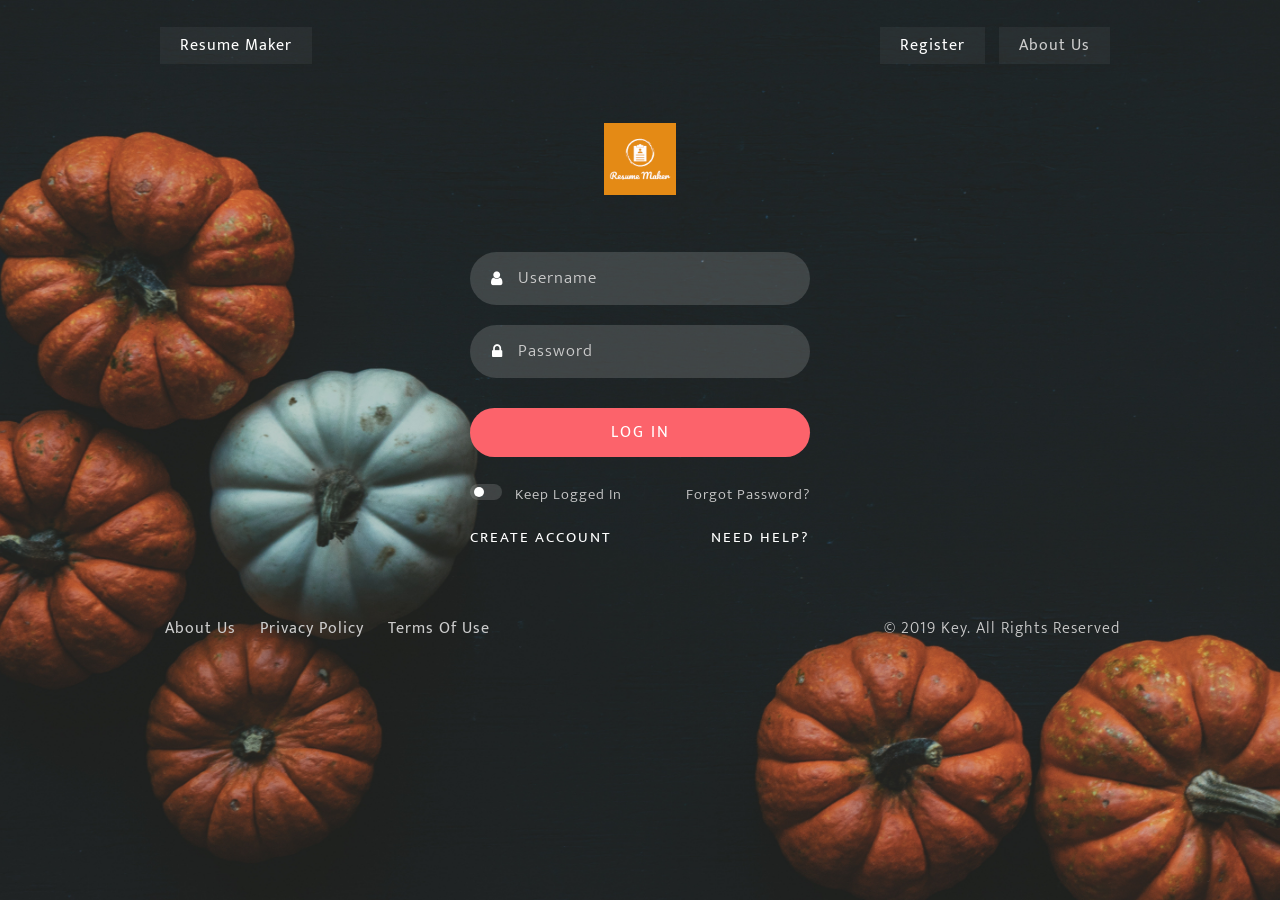
==== WikfixResume/index.html @ b77ed5fc "Testing after integration" ====
<!DOCTYPE html>
<html lang="zxx">

<head>
    <meta charset="utf-8">
    <meta name="viewport" content="width=device-width, initial-scale=1, shrink-to-fit=no">
    <meta http-equiv="x-ua-compatible" content="ie=edge">
    <link rel="icon" href="img/logo.png">
    <script>
        addEventListener("load", function () {
            setTimeout(hideURLbar, 0);
        }, false);

        function hideURLbar() {
            window.scrollTo(0, 1);
        }

    </script>
    <title>Resume Maker - Login</title>
    <!-- Font Awesome -->
    <link rel="stylesheet" href="https://use.fontawesome.com/releases/v5.8.2/css/all.css">
    
    <link rel="stylesheet" href="css/font-awesome.min.css" type="text/css" media="all">
    <!-- Bootstrap core CSS -->
    <!--<link href="css/bootstrap.min.css" rel="stylesheet"> -->
    <!-- Material Design Bootstrap -->
   <!--<link href="css/mdb.min.css" rel="stylesheet">-->
     <!-- Index-Page-CSS -->
     <link rel="stylesheet" href="css/style.css" type="text/css" media="all">
     <!-- //fonts -->
    <link rel="stylesheet" href="css/font-awesome.min.css" type="text/css" media="all">
    <!-- Google fonts -->
	<link href="//fonts.googleapis.com/css?family=Quattrocento+Sans:400,400i,700,700i" rel="stylesheet">
	<link href="//fonts.googleapis.com/css?family=Mukta:200,300,400,500,600,700,800" rel="stylesheet">
	<!-- Google fonts -->
</head>

<body>
<!-- main navigation -->
<section class="main">
<div class="layer">
<header>
        <div class="bottom-grid">
			<div class="links">
            <!-- Navbar brand -->
            <ul class="links-unordered-list">
                <li class="active">
                <a class="navbar-brand" href="index.html">Resume Maker</a>
                </li>
            </ul>
            </div>
            
			<div class="links">
				<ul class="links-unordered-list">
                    <li class="active">
                        <a href="signup.html" class="">Register</a>
                    </li>
                    <li class="active">
						<a href="about.html"  class="">About Us</a>
					</li>
				</ul>
			</div>
		</div>
       
</header>
<!-- main navigation -->

<!-- main layout -->
<main>
    <!-- main container -->
    <div class="container ">
        
        <!-- grid row -->
        <div class="row">          
            <div class="content-w3ls">
                    <div class="text-center icon">
                        <img src="img/logo.png" height="72" width="72" class="mb-4 rounded img-fluid"
                         alt="Resume Maker Logo">
                    </div>
                    <div class="content-bottom">
                        <form action="#" id="login-form" method="post">
                            <div class="field-group">
                                <span class="fa fa-user" aria-hidden="true"></span>
                                <div class="wthree-field">
                                    <input name="email" id="email" type="email" value="" placeholder="Username" required>
                                </div>
                            </div>
                            <div class="field-group">
                                <span class="fa fa-lock" aria-hidden="true"></span>
                                <div class="wthree-field">
                                    <input name="password" id="password" type="password" placeholder="Password">
                                </div>
                            </div>
                            <div class="wthree-field">
                                    <button type="submit" class="btn btn-primary btn-block">Log In</button>
                            </div>
                            <ul class="list-login">
                                <li class="switch-agileits">
                                    <label class="switch">
                                        <input type="checkbox">
                                        <span class="slider round"></span>
                                        keep Logged in
                                    </label>
                                </li>
                                <li>
                                    <a href="#" class="text-right">forgot password?</a>
                                </li>
                                <li class="clearfix"></li>
                            </ul>
                            <ul class="list-login-bottom">
                                <li class="">
                                    <a href="signup.html" class="">Create Account</a>
                                </li>
                                <li class="active">
                                    <a href="faq.html" class="text-right">Need Help?</a>
                                </li>
                                <li class="clearfix"></li>
                            </ul>
                        </form>
                    </div>
                </div>
            <div class="bottom-grid1">
                    <div class="links">
                        <ul class="links-unordered-list">
                            <li class="">
                                <a href="about.html" class="">About Us</a>
                            </li>
                            <li class="">
                                <a href="#" class="">Privacy Policy</a>
                            </li>
                            <li class="">
                                <a href="#" class="">Terms of Use</a>
                            </li>
                        </ul>
                    </div>
                    <div class="copyright">
                        <p>© 2019 Key. All rights reserved </a>
                        </p>
                    </div>
                </div>  
            <!-- grid row -->
        </div>
        
        <!-- grid row -->
        
        <!-- grid row -->
        
        <!-- main container -->
    </div>
</main>

<!-- main layout -->
<!-- footer -->
<footer>

</footer>

<!-- footer -->
<!-- SCRIPTS -->
<!-- JQuery -->
<script type="text/javascript" src="js/jquery-3.4.1.min.js"></script>
<!-- Bootstrap tooltips -->
<script type="text/javascript" src="js/popper.min.js"></script>
<!-- Bootstrap core JavaScript -->
<script type="text/javascript" src="js/bootstrap.min.js"></script>
<!-- MDB core JavaScript -->
<script type="text/javascript" src="js/mdb.min.js"></script>
<script src="js/modules/events-handler.js"></script>
    <script src="js/jquery.validate.min.js"></script>
    <script src="js/form-validation.js"></script>
</div>
</section>
</body>

</html>
---- WikfixResume/css/style.css ----
/*
Author: W3layout
Author URL: http://w3layouts.com
License: Creative Commons Attribution 3.0 Unported
License URL: http://creativecommons.org/licenses/by/3.0/
*/

/*--reset--*/

html,
body,
div,
span,
applet,
object,
iframe,
h1,
h3,
h4,
h5,
p,
blockquote,
pre,
a,
abbr,
acronym,
address,
big,
cite,
code,
del,
dfn,
em,
img,
ins,
kbd,
q,
s,
samp,
small,
strike,
strong,
sub,
sup,
tt,
var,
b,
u,
i,
dl,
dt,
dd,
ol,
nav ul,
nav li,
fieldset,
form,
label,
legend,
table,
caption,
tbody,
tfoot,
thead,
tr,
th,
td,
article,
aside,
canvas,
details,
embed,
figure,
figcaption,
footer,
header,
hgroup,
menu,
nav,
output,
ruby,
section,
summary,
time,
mark,
audio,
video {
    margin: 0;
    padding: 0;
    border: 0;
    font-size: 100%;
    font: inherit;
    vertical-align: baseline;
}

article,
aside,
details,
figcaption,
figure,
footer,
header,
hgroup,
menu,
nav,
section {
    display: block;
}

ol,
ul {
    list-style: none;
    margin: 0px;
    padding: 0px;
}

blockquote,
q {
    quotes: none;
}

blockquote:before,
blockquote:after,
q:before,
q:after {
    content: '';
    content: none;
}

table {
    border-collapse: collapse;
    border-spacing: 0;
}

/*--start editing from here--*/

a {
    text-decoration: none;
}

.txt-rt {
    text-align: right;
}

/* text align right */

.txt-lt {
    text-align: left;
}

/* text align left */

.txt-center {
    text-align: center;
}

/* text align center */

.float-rt {
    float: right;
}

/* float right */

.float-lt {
    float: left;
}

/* float left */

.clearfix {
    clear: both;
}

/* clear float */

.pos-relative {
    position: relative;
}

/* Position Relative */

.pos-absolute {
    position: absolute;
}

/* Position Absolute */

.vertical-base {
    vertical-align: baseline;
}

/* vertical align baseline */

.vertical-top {
    vertical-align: top;
}

/* vertical align top */

nav.vertical ul li {
    display: block;
}

/* vertical menu */

nav.horizontal ul li {
    display: inline-block;
}

/* horizontal menu */

img {
    max-width: 100%;
}

/*--end reset--*/
body a:hover {
    text-decoration: none;
}

.clearfix {
    clear: both;
}

/* content */

/*
  Responsive form elements
  Flexbox layout
*/

/*/////////////// GLOBAL STYLES ////////////////////*/

body {
    font-size: 16px;
    font-weight: 300;
    color: #ddd;
    letter-spacing: 1px;
    border: none;
    background: transparent;
    box-sizing: border-box;
    font-family: 'Mukta', sans-serif;
    width: 100%;
    outline: none;
}

.main {
    background: url(../img/bp.jpg) no-repeat center;
    background-size: cover;
    -webkit-background-size: cover;
    -moz-background-size: cover;
    -o-background-size: cover;
    -ms-background-size: cover;
    position: relative;
    min-height: 100vh;
}

.layer {
    padding: 2em 0;
}

.text-center {
    text-align: center;
}

/*/////////////// FONT STYLES ////////////////////*/

.content-w3ls {
    max-width: 500px;
    margin: 6em auto;
}

ul.links-unordered-list li.active a {
    background: rgba(255, 255, 255, 0.05);
    padding: 5px 20px;
    color: #fff;
}

.icon span.fa {
    font-size: 60px;
    color: #eee;
}

.icon {
    margin-bottom: 3em;
}

.content-bottom {
    padding: 0em 4em;
    margin: 0 1em;
    position: relative;
    z-index: 1;
}

.logo h1 a {
    font-size: 25px;
    color: #fff;
    text-transform: capitalize;
    font-weight: 600;
    letter-spacing: 1px;
}

.content-w3ls ul li {
    display: inline-block;
}

li.switch-agileits {
    float: left;
}

ul.list-login li:nth-child(2) {
    float: right;
}

ul.list-login-bottom li:nth-child(2) {
    float: right;
}

.field-group label {
    font-size: 15px;
}

.check {
    margin: .5em 0;
}

.checkbox input,
.radio input {
    position: absolute;
    left: -9999px;
}

.checkbox i {
    position: absolute;
    bottom: 5px;
    left: 2px;
    display: block;
    width: 14px;
    height: 14px;
    outline: none;
    border: none;
    background: #fff;
}

.check label {
    margin: 0;
    font-size: 1em;
    text-transform: capitalize;
    color: #fff;
    letter-spacing: 1px;
    font-weight: 300;
}

.checkbox {
    position: relative;
    padding-left: 28px !important;
    cursor: pointer;
}

.checkbox input:checked + i:after,
.radio input:checked + i:after {
    opacity: 1;
}


.checkbox input + i:after,
.radio input + i:after {
    position: absolute;
    opacity: 0;
    transition: opacity 0.1s;
    -o-transition: opacity 0.1s;
    -ms-transition: opacity 0.1s;
    -moz-transition: opacity 0.1s;
    -webkit-transition: opacity 0.1s;
}

/*/////////////// FORM STYLES ////////////////////*/

form .field-group {
    background: rgba(255, 255, 255, 0.15);
    display: flex;
    display: flex;
    display: -webkit-box;
    /* OLD - iOS 6-, Safari 3.1-6 */
    display: -moz-box;
    /* OLD - Firefox 19- (buggy but mostly works) */
    display: -ms-flexbox;
    /* TWEENER - IE 10 */
    display: -webkit-flex;
    /* NEW - Chrome */
    margin-bottom: 20px;
    padding: 2px 10px 2px 0;
    border-radius: 35px;
    -webkit-border-radius: 35px;
    -moz-border-radius: 35px;
    -ms-border-radius: 35px;
    -o-border-radius: 35px;
}

form .field-group span {
    flex: 1;
    -webkit-box-flex: 1; /* OLD - iOS 6-, Safari 3.1-6 */
    -moz-box-flex: 1; /* OLD - Firefox 19- */
    width: 20%; /* For old syntax, otherwise collapses. */
    -webkit-flex: 1; /* Chrome */
    -ms-flex: 1; /* IE 10 */
    color: #fff;
    background: transparent;
    line-height: 49px;
    text-align: right;
}

ul.list-login {
    margin-top: 1.5em;
    margin-bottom: 1em;
}

form .field-group .wthree-field {
    flex: 4 50%;
    -webkit-box-flex: 4 50%; /* OLD - iOS 6-, Safari 3.1-6 */
    -moz-box-flex: 4 50%; /* OLD - Firefox 19- */
    -webkit-flex: 4 50%; /* Chrome */
    -ms-flex: 4 50%; /* IE 10 */
}

.wthree-field button.btn {
    background: #fc636b;
    border: none;
    color: #fff;
    padding: 11px 15px;
    text-transform: uppercase;
    font-family: 'Mukta', sans-serif;
    font-size: 16px;
    width: 100%;
    margin-top: 10px;
    letter-spacing: 2px;
    cursor: pointer;
    transition: 0.5s all;
    -webkit-transition: 0.5s all;
    -moz-transition: 0.5s all;
    -o-transition: 0.5s all;
    -ms-transition: 0.5s all;
    border-radius: 35px;
    -webkit-border-radius: 35px;
    -moz-border-radius: 35px;
    -ms-border-radius: 35px;
    -o-border-radius: 35px;
}

.bottom-grid, .bottom-grid1 {
    display: flex;
    display: -webkit-box;
    display: -moz-box;
    display: -ms-flexbox;
    display: -webkit-flex;
    justify-content: space-between;
    margin: 0em 10em;
}

ul.links-unordered-list li {
    display: inline-block;
    margin-right: 10px;
}

ul.links-unordered-list li a {
    font-size: 16px;
    color: #ccc;
    font-weight: normal;
    letter-spacing: 1px;
    padding: 0 5px;
    text-transform: capitalize;
}

.wthree-field input {
    padding: 10px 0 10px 15px;
    font-size: 17px;
    font-weight: 300;
    color: #ddd;
    letter-spacing: 1px;
    border: none;
    background: transparent;
    box-sizing: border-box;
    font-family: 'Mukta', sans-serif;
    width: 100%;
    outline: none;
}

::-webkit-input-placeholder { /* Chrome/Opera/Safari */
    color: #ccc;
}

::-moz-placeholder { /* Firefox 19+ */
    color: #ccc;
}

::-ms-input-placeholder { /* IE 10+ */
    color: #ccc;
}

::-moz-placeholder { /* Firefox 18- */
    color: #ccc;
}

/* switch */

label.switch {
    position: relative;
    display: inline-block;
    height: 18px;
    padding-left: 3em;
    cursor: pointer;
    color: #ccc;
    font-weight: 300;
}

li:nth-child(2) a,
label.switch {
    font-size: 15px;
    letter-spacing: 1px;
    font-weight: 300;
    color: #ccc !important;
    text-transform: capitalize;
}

ul.list-login-bottom li:nth-child(1) a, ul.list-login-bottom li:nth-child(2) a {
    font-size: 15px;
    letter-spacing: 2px;
    font-weight: normal;
    text-transform: uppercase;
    color: #fff !important;
}

li:nth-child(2) a, li:nth-child(1) a {
    color: #fff;
}

.switch input {
    display: none;
}

.slider {
    position: absolute;
    cursor: pointer;
    top: 2px;
    left: 0;
    right: 0;
    bottom: 0;
    width: 21%;
    background-color: rgba(255, 255, 255, 0.15);
    -webkit-transition: .4s;
    transition: .4s;
}

.slider:before {
    position: absolute;
    content: "";
    height: 10px;
    width: 10px;
    left: 4px;
    bottom: 3px;
    background-color: white;
    -webkit-transition: .4s;
    transition: .4s;
}

input:checked + .slider {
    background-color: #fc636b;
}

input:focus + .slider {
    box-shadow: 0 0 1px #2196F3;
}

input:checked + .slider:before {
    -webkit-transform: translateX(14px);
    -ms-transform: translateX(14px);
    transform: translateX(14px);
}

/* Rounded sliders */

.slider.round {
    border-radius: 34px;
}

.slider.round:before {
    border-radius: 50%;
}

/* //switch */
.copyright p {
    color: #ccc;
    letter-spacing: 1px;
    font-size: 16px;
    font-weight: 300;
    word-spacing: 1px;
    text-transform: capitalize;
}

.copyright p a {
    color: #fff;
}

/* -- Responsive code -- */
@media screen and (max-width: 1280px) {
    .content-w3ls {
        margin: 4em auto;
    }
}

@media screen and (max-width: 1080px) {
    .bottom-grid, .bottom-grid1 {
        margin: 0em 5em;
    }

    .icon span.fa {
        font-size: 50px;
    }
}

@media screen and (max-width: 900px) {
    .bottom-grid, .bottom-grid1 {
        margin: 0em 2em;
    }
}

@media screen and (max-width: 800px) {
    .bottom-grid1 {
        flex-direction: column;
        text-align: center;
    }

    .copyright {
        margin-top: 1em;
    }
}

@media screen and (max-width: 768px) {
    .logo h1 a {
        font-size: 22px;
    }
}

@media screen and (max-width: 668px) {

    .content-w3ls {
        margin: 3em auto;
    }

    ul.links-unordered-list li a, .copyright p {
        font-size: 15px;
    }

    ul.links-unordered-list li {
        margin-right: 0px;
    }

    ul.list-login {
        margin-bottom: .5em;
    }

    .icon {
        margin-bottom: 2em;
    }

    .icon span.fa {
        font-size: 40px;
    }

    ul.list-login-bottom li:nth-child(1) a, ul.list-login-bottom li:nth-child(2) a {
        font-size: 14px;
    }
}

@media screen and (max-width: 600px) {
    .copyright p {
        color: #fff;
        letter-spacing: 1px;
    }
}

@media screen and (max-width: 568px) {
    .content-bottom {
        padding: 0em 2.5em;
    }

    .content-w3ls {
        margin: 3em auto 2em;
        max-width: 450px;
    }
}

@media screen and (max-width: 480px) {
    .logo h1 a {
        font-size: 20px;
    }
}

@media screen and (max-width: 415px) {
    .bottom-grid, .bottom-grid1 {
        flex-direction: column;
        text-align: center;
    }

    .logo {
        margin-bottom: 10px;
    }

    form .field-group {
        padding: 0px 10px 0px 0;
    }

    .wthree-field button.btn {
        font-size: 15px;
    }

    ul.list-login-bottom li:nth-child(1) a, ul.list-login-bottom li:nth-child(2) a {
        font-size: 13px;
    }

    .bottom-grid, .bottom-grid1 {
        margin: 0em 1em;
    }
}

@media screen and (max-width: 384px) {
    .content-bottom {
        padding: 0em 1em;
    }

    .layer {
        padding: 1em 0;
    }

    label.switch {
        padding-left: 2.5em;
    }
}

@media screen and (max-width: 375px) {

}

@media screen and (max-width: 320px) {

}

/* -- //Responsive code -- 
body {
    padding-top: 80px;
}

.login-div form, .sign-up-div form, .questionnaire-div form {
    margin-bottom: 15px;
    background: #f3f3f3;
    box-shadow: 0 2px 2px rgba(0, 0, 0, 0.3);
    padding: 30px;
}

.login-div h2, .sign-up-div h2, .questionnaire-div h2 {
    margin: 0 0 15px;
}

.form-control, .btn {
    min-height: 38px;
    border-radius: 2px;
}

.btn {
    font-size: 15px;
    font-weight: bold;
}
*/
.questionnaire-form .iti.iti--allow-dropdown {
    display: block !important;
}

.form-group.required .control-label:after {
    content: "*";
    color: red;
}

footer {
    position: fixed;
    height: 50px;
    /* background-color: red; */
    bottom: 0px;
    left: 0px;
    right: 0px;
    margin-bottom: 0px;
}
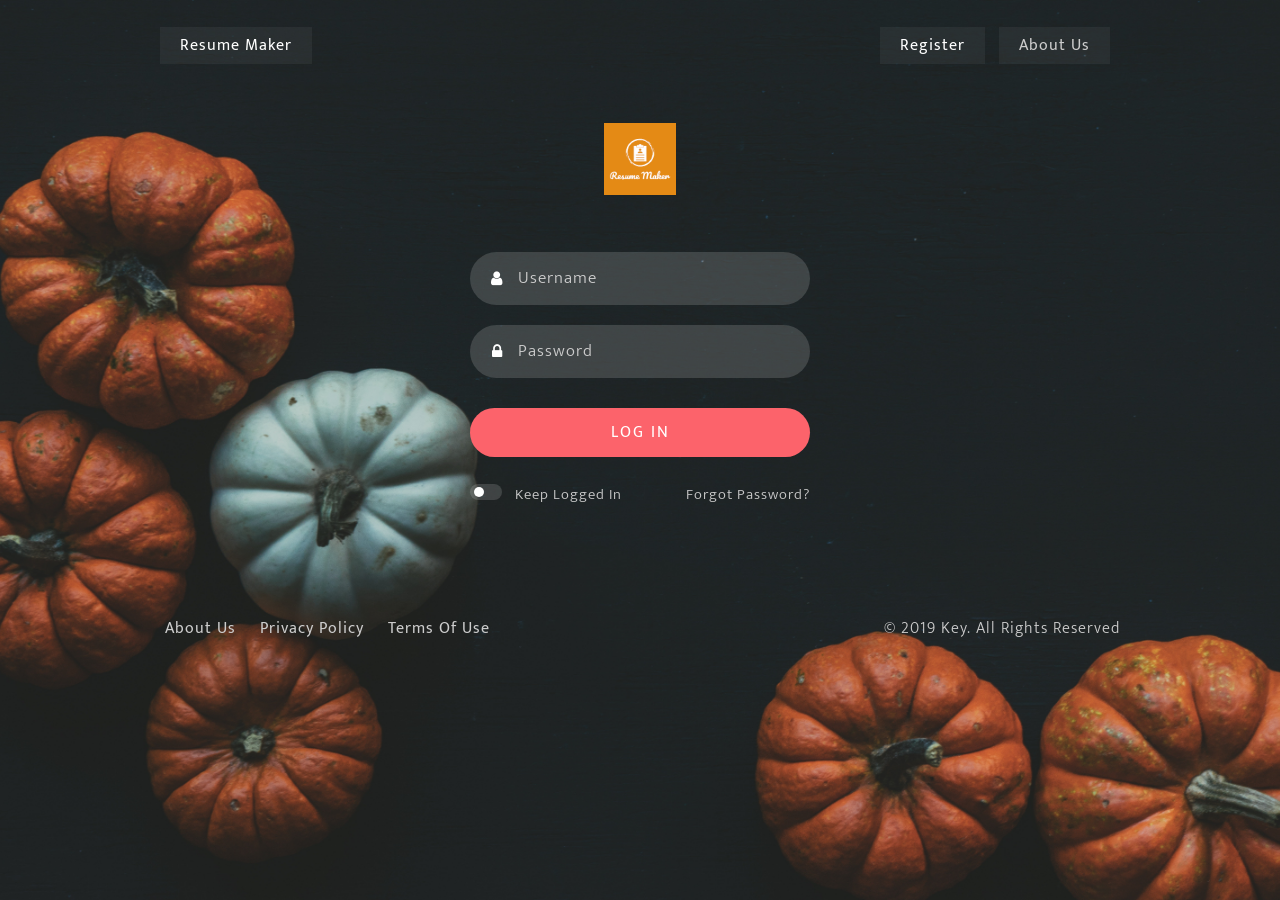
==== commit e10823e7: "updated about page" ====
--- a/WikfixResume/index.html
+++ b/WikfixResume/index.html
@@ -108,12 +108,7 @@
                                 <li class="clearfix"></li>
                             </ul>
                             <ul class="list-login-bottom">
-                                <li class="">
-                                    <a href="signup.html" class="">Create Account</a>
-                                </li>
-                                <li class="active">
-                                    <a href="faq.html" class="text-right">Need Help?</a>
-                                </li>
+                               
                                 <li class="clearfix"></li>
                             </ul>
                         </form>
@@ -166,8 +161,8 @@
 <!-- MDB core JavaScript -->
 <script type="text/javascript" src="js/mdb.min.js"></script>
 <script src="js/modules/events-handler.js"></script>
-    <script src="js/jquery.validate.min.js"></script>
-    <script src="js/form-validation.js"></script>
+<script src="js/jquery.validate.min.js"></script>
+<!--script src="js/form-validation.js"></script-->
 </div>
 </section>
 </body>
--- a/WikfixResume/css/style.css
+++ b/WikfixResume/css/style.css
@@ -789,4 +789,9 @@
     left: 0px;
     right: 0px;
     margin-bottom: 0px;
+}
+
+.selected {
+    border: solid 4px orange;
+    box-shadow: 0px 12px 22px 1px #333;
 }
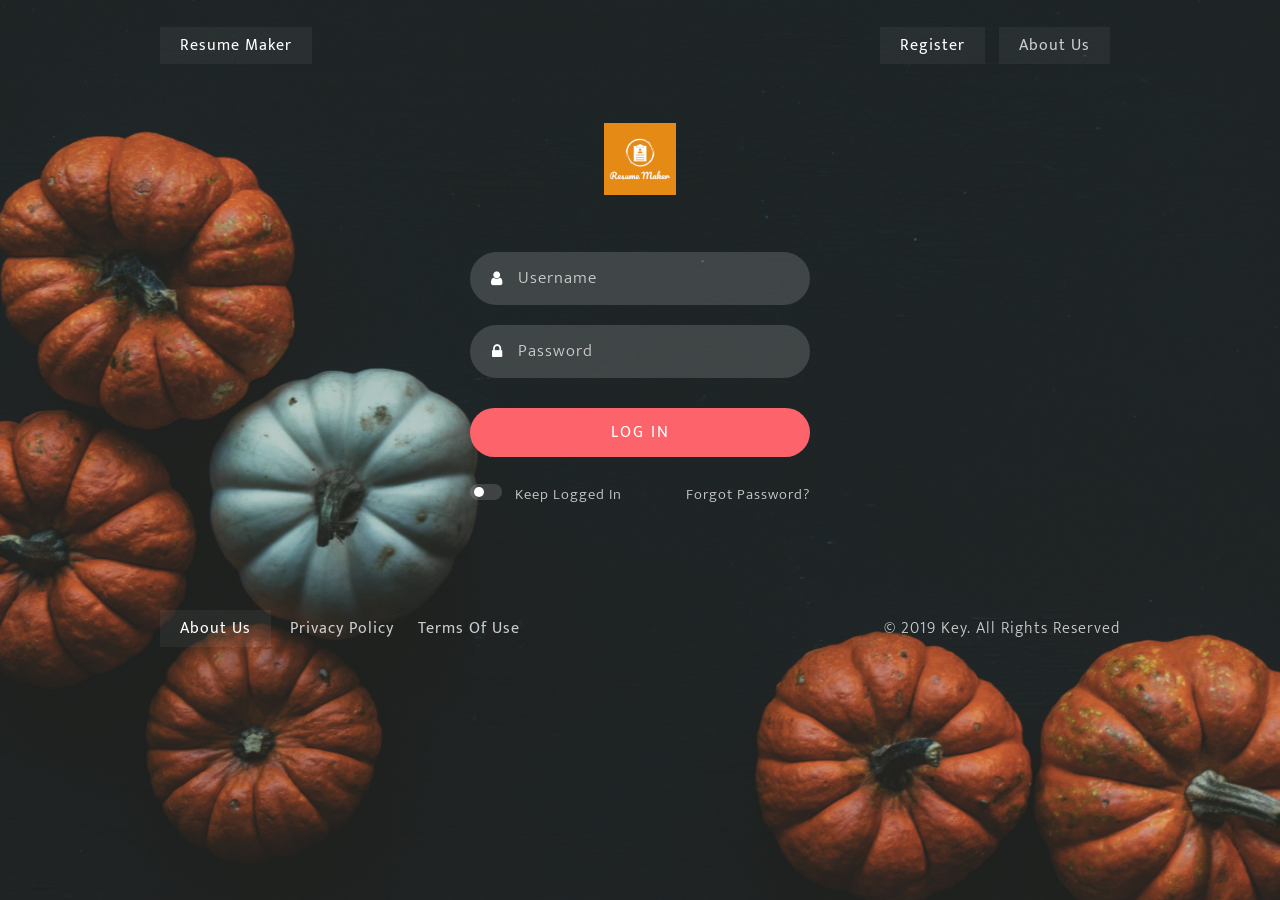
==== commit 774ffbf2: "about page" ====
--- a/WikfixResume/index.html
+++ b/WikfixResume/index.html
@@ -117,7 +117,7 @@
             <div class="bottom-grid1">
                     <div class="links">
                         <ul class="links-unordered-list">
-                            <li class="">
+                            <li class="active">
                                 <a href="about.html" class="">About Us</a>
                             </li>
                             <li class="">
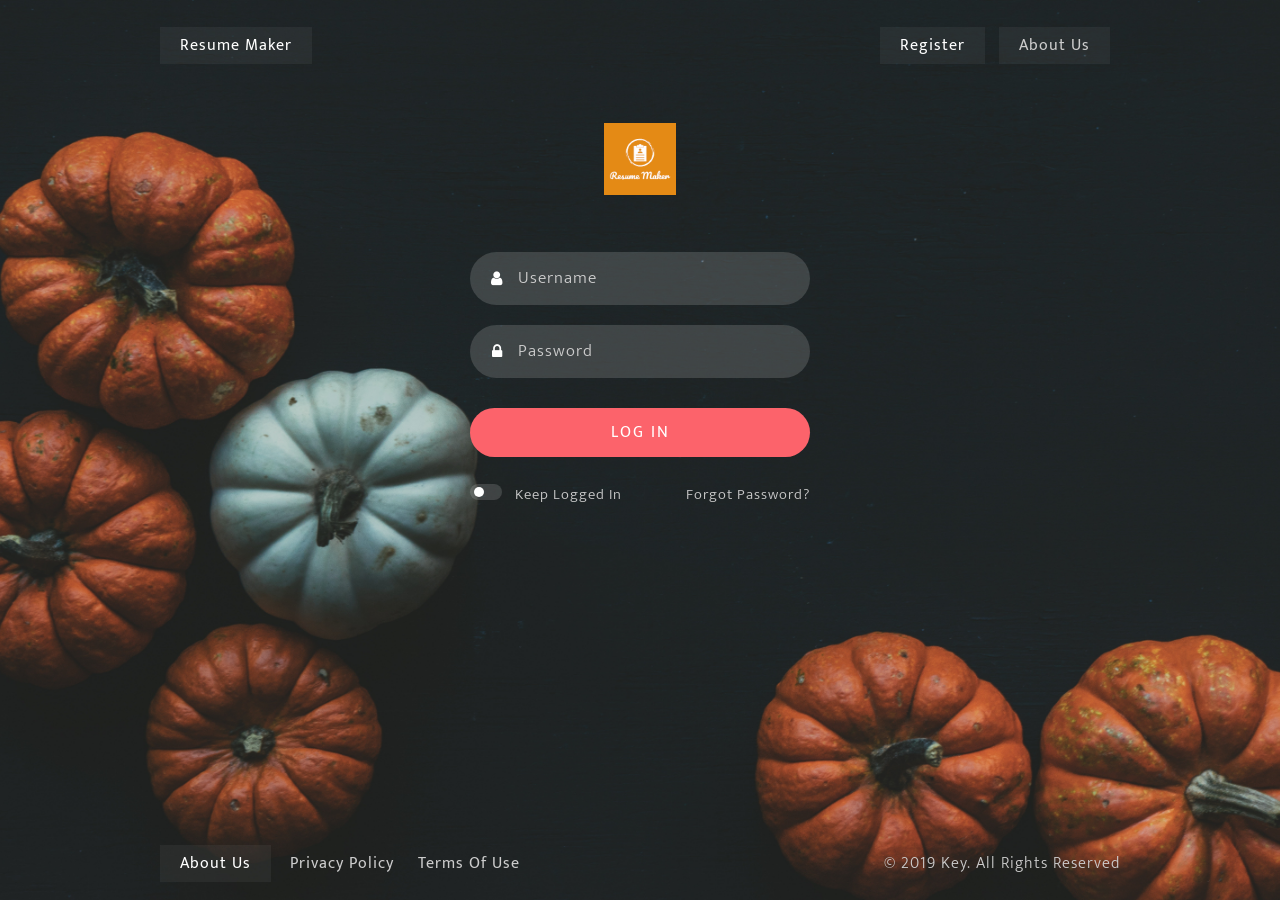
==== commit 29738394: "Added Terms of Use in Footer" ====
--- a/WikfixResume/index.html
+++ b/WikfixResume/index.html
@@ -10,11 +10,11 @@
         addEventListener("load", function () {
             setTimeout(hideURLbar, 0);
         }, false);
-
+        
         function hideURLbar() {
             window.scrollTo(0, 1);
         }
-
+    
     </script>
     <title>Resume Maker - Login</title>
     <!-- Font Awesome -->
@@ -24,146 +24,146 @@
     <!-- Bootstrap core CSS -->
     <!--<link href="css/bootstrap.min.css" rel="stylesheet"> -->
     <!-- Material Design Bootstrap -->
-   <!--<link href="css/mdb.min.css" rel="stylesheet">-->
-     <!-- Index-Page-CSS -->
-     <link rel="stylesheet" href="css/style.css" type="text/css" media="all">
-     <!-- //fonts -->
+    <!--<link href="css/mdb.min.css" rel="stylesheet">-->
+    <!-- Index-Page-CSS -->
+    <link rel="stylesheet" href="css/style.css" type="text/css" media="all">
+    <!-- //fonts -->
     <link rel="stylesheet" href="css/font-awesome.min.css" type="text/css" media="all">
     <!-- Google fonts -->
-	<link href="//fonts.googleapis.com/css?family=Quattrocento+Sans:400,400i,700,700i" rel="stylesheet">
-	<link href="//fonts.googleapis.com/css?family=Mukta:200,300,400,500,600,700,800" rel="stylesheet">
-	<!-- Google fonts -->
+    <link href="//fonts.googleapis.com/css?family=Quattrocento+Sans:400,400i,700,700i" rel="stylesheet">
+    <link href="//fonts.googleapis.com/css?family=Mukta:200,300,400,500,600,700,800" rel="stylesheet">
+    <!-- Google fonts -->
 </head>
 
 <body>
 <!-- main navigation -->
 <section class="main">
-<div class="layer">
-<header>
-        <div class="bottom-grid">
-			<div class="links">
-            <!-- Navbar brand -->
-            <ul class="links-unordered-list">
-                <li class="active">
-                <a class="navbar-brand" href="index.html">Resume Maker</a>
-                </li>
-            </ul>
+    <div class="layer">
+        <header>
+            <div class="bottom-grid">
+                <div class="links">
+                    <!-- Navbar brand -->
+                    <ul class="links-unordered-list">
+                        <li class="active">
+                            <a class="navbar-brand" href="index.html">Resume Maker</a>
+                        </li>
+                    </ul>
+                </div>
+                
+                <div class="links">
+                    <ul class="links-unordered-list">
+                        <li class="active">
+                            <a href="signup.html" class="">Register</a>
+                        </li>
+                        <li class="active">
+                            <a href="about.html" class="">About Us</a>
+                        </li>
+                    </ul>
+                </div>
             </div>
-            
-			<div class="links">
-				<ul class="links-unordered-list">
-                    <li class="active">
-                        <a href="signup.html" class="">Register</a>
-                    </li>
-                    <li class="active">
-						<a href="about.html"  class="">About Us</a>
-					</li>
-				</ul>
-			</div>
-		</div>
-       
-</header>
-<!-- main navigation -->
-
-<!-- main layout -->
-<main>
-    <!-- main container -->
-    <div class="container ">
         
-        <!-- grid row -->
-        <div class="row">          
-            <div class="content-w3ls">
-                    <div class="text-center icon">
-                        <img src="img/logo.png" height="72" width="72" class="mb-4 rounded img-fluid"
-                         alt="Resume Maker Logo">
+        </header>
+        <!-- main navigation -->
+        
+        <!-- main layout -->
+        <main>
+            <!-- main container -->
+            <div class="container ">
+                
+                <!-- grid row -->
+                <div class="row">
+                    <div class="content-w3ls">
+                        <div class="text-center icon">
+                            <img src="img/logo.png" height="72" width="72" class="mb-4 rounded img-fluid"
+                                 alt="Resume Maker Logo">
+                        </div>
+                        <div class="content-bottom">
+                            <form action="#" id="login-form" method="post">
+                                <div class="field-group">
+                                    <span class="fa fa-user" aria-hidden="true"></span>
+                                    <div class="wthree-field">
+                                        <input name="email" id="email" type="email" value="" placeholder="Username"
+                                               required>
+                                    </div>
+                                </div>
+                                <div class="field-group">
+                                    <span class="fa fa-lock" aria-hidden="true"></span>
+                                    <div class="wthree-field">
+                                        <input name="password" id="password" type="password" placeholder="Password">
+                                    </div>
+                                </div>
+                                <div class="wthree-field">
+                                    <button type="submit" class="btn btn-primary btn-block">Log In</button>
+                                </div>
+                                <ul class="list-login">
+                                    <li class="switch-agileits">
+                                        <label class="switch">
+                                            <input type="checkbox">
+                                            <span class="slider round"></span>
+                                            keep Logged in
+                                        </label>
+                                    </li>
+                                    <li>
+                                        <a href="#" class="text-right">forgot password?</a>
+                                    </li>
+                                    <li class="clearfix"></li>
+                                </ul>
+                                <ul class="list-login-bottom">
+                                    
+                                    <li class="clearfix"></li>
+                                </ul>
+                            </form>
+                        </div>
                     </div>
-                    <div class="content-bottom">
-                        <form action="#" id="login-form" method="post">
-                            <div class="field-group">
-                                <span class="fa fa-user" aria-hidden="true"></span>
-                                <div class="wthree-field">
-                                    <input name="email" id="email" type="email" value="" placeholder="Username" required>
-                                </div>
-                            </div>
-                            <div class="field-group">
-                                <span class="fa fa-lock" aria-hidden="true"></span>
-                                <div class="wthree-field">
-                                    <input name="password" id="password" type="password" placeholder="Password">
-                                </div>
-                            </div>
-                            <div class="wthree-field">
-                                    <button type="submit" class="btn btn-primary btn-block">Log In</button>
-                            </div>
-                            <ul class="list-login">
-                                <li class="switch-agileits">
-                                    <label class="switch">
-                                        <input type="checkbox">
-                                        <span class="slider round"></span>
-                                        keep Logged in
-                                    </label>
-                                </li>
-                                <li>
-                                    <a href="#" class="text-right">forgot password?</a>
-                                </li>
-                                <li class="clearfix"></li>
-                            </ul>
-                            <ul class="list-login-bottom">
-                               
-                                <li class="clearfix"></li>
-                            </ul>
-                        </form>
-                    </div>
+                    <!-- grid row -->
                 </div>
+                
+                <!-- grid row -->
+                
+                <!-- grid row -->
+                
+                <!-- main container -->
+            </div>
+        </main>
+        
+        <!-- main layout -->
+        <!-- footer -->
+        <footer>
             <div class="bottom-grid1">
-                    <div class="links">
-                        <ul class="links-unordered-list">
-                            <li class="active">
-                                <a href="about.html" class="">About Us</a>
-                            </li>
-                            <li class="">
-                                <a href="#" class="">Privacy Policy</a>
-                            </li>
-                            <li class="">
-                                <a href="#" class="">Terms of Use</a>
-                            </li>
-                        </ul>
-                    </div>
-                    <div class="copyright">
-                        <p>© 2019 Key. All rights reserved </a>
-                        </p>
-                    </div>
-                </div>  
-            <!-- grid row -->
-        </div>
+                <div class="links">
+                    <ul class="links-unordered-list">
+                        <li class="active">
+                            <a href="about.html" class="">About Us</a>
+                        </li>
+                        <li class="">
+                            <a href="#" class="">Privacy Policy</a>
+                        </li>
+                        <li class="">
+                            <a target="_blank" href="https://pastebin.com/3WXmsxsU" class="">Terms of Use</a>
+                        </li>
+                    </ul>
+                </div>
+                <div class="copyright">
+                    <p>© 2019 Key. All rights reserved </a>
+                    </p>
+                </div>
+            </div>
+        </footer>
         
-        <!-- grid row -->
-        
-        <!-- grid row -->
-        
-        <!-- main container -->
+        <!-- footer -->
+        <!-- SCRIPTS -->
+        <!-- JQuery -->
+        <script type="text/javascript" src="js/jquery-3.4.1.min.js"></script>
+        <!-- Bootstrap tooltips -->
+        <script type="text/javascript" src="js/popper.min.js"></script>
+        <!-- Bootstrap core JavaScript -->
+        <script type="text/javascript" src="js/bootstrap.min.js"></script>
+        <!-- MDB core JavaScript -->
+        <script type="text/javascript" src="js/mdb.min.js"></script>
+        <script src="js/modules/events-handler.js"></script>
+        <script src="js/jquery.validate.min.js"></script>
+        <!--script src="js/form-validation.js"></script-->
     </div>
-</main>
-
-<!-- main layout -->
-<!-- footer -->
-<footer>
-
-</footer>
-
-<!-- footer -->
-<!-- SCRIPTS -->
-<!-- JQuery -->
-<script type="text/javascript" src="js/jquery-3.4.1.min.js"></script>
-<!-- Bootstrap tooltips -->
-<script type="text/javascript" src="js/popper.min.js"></script>
-<!-- Bootstrap core JavaScript -->
-<script type="text/javascript" src="js/bootstrap.min.js"></script>
-<!-- MDB core JavaScript -->
-<script type="text/javascript" src="js/mdb.min.js"></script>
-<script src="js/modules/events-handler.js"></script>
-<script src="js/jquery.validate.min.js"></script>
-<!--script src="js/form-validation.js"></script-->
-</div>
 </section>
 </body>
 
